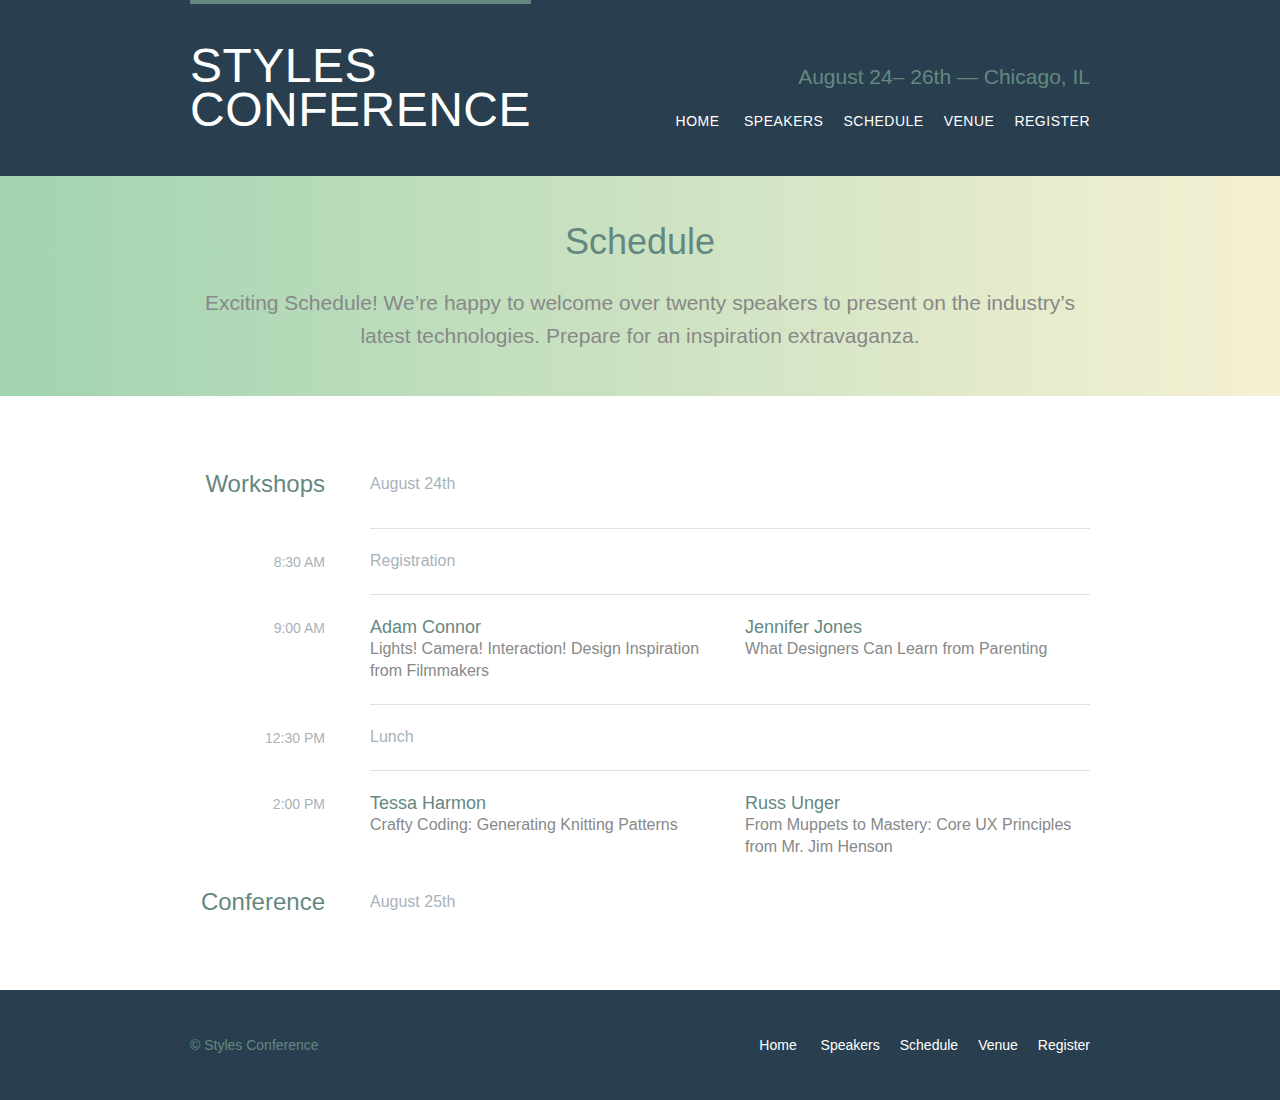
==== schedule.html @ 66e48650 "Added Shay Howe Event Conference Website project" ====
<!DOCTYPE html>
<html lang="en">
<head>
    <meta charset="UTF-8">
    <meta http-equiv="X-UA-Compatible" content="IE=edge">
    <meta name="viewport" content="width=device-width, initial-scale=1.0">
    <title>Schedule Page - Styles Conference</title>
    

<!--Copy path vs copy relative path-->
    <link rel="stylesheet" href="assets/stylesheets/reset.css">
    <link rel="stylesheet" href="assets/stylesheets/main.css">
</head>

<!--Copy path vs copy relative path-->

<body>

    <!--HEADER OF THE PAGE-->
    <header class="primary-header container group">
        <h1 class ="logo">
            <a href="index.html">Styles <br> Conference </a> 
        </h1>
        
        <h3 class="tagline">August 24&ndash; 26th &mdash; Chicago, IL</h3>

        <nav class="nav primary-nav">
            <ul>
                <li> <a href="index.html">Home</a></li> <!-- Using the comment to remove the blank space that would have been left between each <li> element 
                --><li> <a href="speakers.html">Speakers</a></li><!--
                --><li> <a href="schedule.html">Schedule</a></li><!--
                --><li> <a href="venue.html">Venue</a></li><!--
                --><li> <a href="register.html">Register</a></li>
            </ul>
        </nav>

    </header>
    
    <!--SECTIONS, DIVS, ARTICLES, ASIDES & MISC -->
    <section class="row-alt">
        <div class="lead container">
            <h1>Schedule</h1>

            <p>Exciting Schedule! We&#8217;re happy to welcome over twenty speakers to present on the industry&#8217;s latest technologies. Prepare for an inspiration extravaganza.</p>

        </div>
    </section>

    <section class="row">

        <div class="container">

            <table>
                <thead>
                    <tr>
                        <th scope ="row">
                            Workshops
                        </th>

                        <td class="schedule-offset" colspan="2">
                            August 24th
                        </td>
                    </tr>
                </thead>

                <tbody>
                    <tr>
                        <th scope="row">
                            <time datetime="08:30:00">8:30 AM</time>
                        </th>

                        <td class="schedule-offset" colspan="2">
                            Registration
                        </td>
                    </tr>

                    <tr>
                        <th scope="row">
                            <time datetime="09:00:00">9:00 AM</time>
                        </th>

                        <td>
                            <a href="speakers.html#adam-connor"> 
                                <h4>Adam Connor</h4>
                                Lights! Camera! Interaction! Design Inspiration from Filmmakers
                            </a>
                        </td>

                        <td>
                            <a href="speakers.html#jennifer-jones">
                                <h4>Jennifer Jones</h4>
                                What Designers Can Learn from Parenting
                            </a>
                        </td>
                    </tr>
                    <tr>
                        <th scope="row">
                            <time datetime="12:30:00">12:30 PM </time>
                        </th>

                        <td class="schedule-offset" colspan="2">
                            Lunch
                        </td>
                    </tr>

                    <tr>
                        <th scope="row">
                            <time datetime="14:00">2:00 PM</time>
                        </th>
                        <td>
                            <a href="speakers.html#tessa-harmon">
                                <h4>Tessa Harmon</h4>
                                Crafty Coding: Generating Knitting Patterns
                            </a>
                        </td>

                        <td>
                            <a href="speakers.html#russ-unger">
                                <h4>Russ Unger</h4>
                                From Muppets to Mastery: Core UX Principles from Mr. Jim Henson
                            </a>
                        </td>
                    </tr>

                    <thead>
                        <tr>
                            <th scope="row">
                                Conference
                            </th>
    
                            <td class="schedule-offset" colspan="2">
                                August 25th
                            </td>
                        </tr>
                    </thead>
                </tbody>
            </table>

        </div>
    </section>
  

    <!--FOOTER OF THE PAGE-->
    <footer class="primary-footer container group">
        <small>&copy; Styles Conference</small>
        <!-- <a href="mailto:smarttrax@gmail.com?subject=Reaching%20Out&body=How%20are%20you">Email Me</a> -->

        <nav class="nav">
            <ul>
                <li> <a href="index.html">Home</a></li> <!-- Using the comment to remove the blank space that would have been left between each <li> element 
                --><li> <a href="speakers.html">Speakers</a></li><!--
                --><li> <a href="schedule.html">Schedule</a></li><!--
                --><li> <a href="venue.html">Venue</a></li><!--
                --><li> <a href="register.html">Register</a></li>
            </ul>
        </nav>

    </footer>

  </body> 


</html>
---- assets/stylesheets/main.css ----
/*
  ========================================
  Custom styles
  ========================================
*/
body {
	background: #293f50;
	color: #888;
	font: 300 16px/22px "Lato", "Open Sans", "Helvetica Neue", Helvetica, Arial, sans-serif;
}

/*
  ========================================
  Grid
  ========================================
*/

*,
*:before,
*:after {
  -webkit-box-sizing: border-box;
     -moz-box-sizing: border-box;
          box-sizing: border-box;
}

.container,
.grid {
	margin: 0 auto;
	width: 960px;
}

.container {
	padding-left: 30px;
	padding-right: 30px;
}

.grid,
.col-1-3,
.col-2-3 {
	padding-left: 15px;
	padding-right: 15px;
}

.col-1-3 {
	width: 33.33%;
}

.col-2-3 {
	width: 66.66%;
}

.col-1-3,
.col-2-3 {
	display: inline-block;
	vertical-align: top;
}



/*
  ========================================
  Clearfix
  ========================================
*/
.group:before,
.group:after {
  content: "";
  display: table;
}
.group:after {
  clear: both;
}
.group {
  clear: both;
  *zoom: 1;
}

/*
  ========================================
  Rows
  ========================================
*/

.row,
.row-alt {
	min-width: 960px;
}

.row {
	background: #fff;
	padding: 66px 0 44px 0;
}

.row-alt {
	background: #cbe2c1;
	background: -webkit-linear-gradient(to right, #a1d3b0, #f6f1d3);
	background:    -moz-linear-gradient(to right, #a1d3b0, #f6f1d3);
	background:         linear-gradient(to right, #a1d3b0, #f6f1d3);
	padding: 44px 0 22px 0;
}

/*
  ========================================
  Typography
  ========================================
*/

h1, h3, h4, h5, p {
	margin-bottom: 22px;
}

h1, h3, h4, h5 {
	color: #648880;
}

h1 {
	font-size: 36px;
	line-height: 44px;
}
h2 {
	font-size: 24px;
	line-height: 44px;
}
h3 {
	font-size: 21px;
}
h4 {
	font-size: 18px;
}
h5 {
	color: #a9b2b9;
	font-size: 14px;
	font-weight: 400;
	text-transform: uppercase;
}

strong {
	font-weight: 400;
  }

cite, 
em {
	font-style: italic;
  }


  /*
  ========================================
  Leads
  ========================================
*/

.lead {
	text-align: center;
}

.lead p {
	font-size: 21px;
	line-height: 33px;
}


/*
  ========================================
  Links
  ========================================
*/
  a {
	color: #648880;
	text-decoration: none;
  }

  a:hover {
	color: #a9b2b9;
  }

  p a {
	border-bottom: 1px solid #dfe2e5;
  }

  .primary-header a,
  .primary-footer a {
	color: #fff;
  }

  .primary-header a:hover,
  .primary-footer a:hover {
	color: #648880;
  }


/*
  ========================================
  Buttons
  ========================================
*/

.btn {
	border-radius: 5px;
	color: #fff;
	cursor: pointer;
	display: inline-block;
	font-weight: 400;
	letter-spacing: .5px;
	margin: 0;
	text-transform: uppercase;
  }


  .btn-alt{
	border: 1px solid #fff;
	padding: 10px 30px;
}

.btn-alt:hover {
	background: #fff;
	color: #648880;
}

.btn-default {
	border: 0;
	background: #648880;
	padding: 11px 30px;
	font-size: 14px;
}

.btn-default:hover {
	background: #77a198;
}


/*
  ========================================
  Primary header
  ========================================
*/
.logo {
	border-top: 4px solid #648880;
	float: left;
	font-size: 48px;
	font-weight: 100;
	letter-spacing: .5px;
	line-height: 44px;
	padding: 40px 0 22px 0;
	text-transform: uppercase;
}

.tagline {
	margin: 66px 0 22px 0;
	text-align: right;
}

.primary-nav {
	font-size: 14px;
	font-weight: 400;
	letter-spacing: .5px;
	text-transform: uppercase;
}


/*
  ========================================
  Primary footer
  ========================================
*/

.primary-footer {
	color: #648880;
	font-size: 14px;
	padding-bottom: 44px;
	padding-top: 44px;
}

.primary-footer small {
	float: left;
	font-weight: 400; 
}

/*
  ========================================
  Navigation
  ========================================
*/

.nav {
	text-align: right;
  }

.nav li {
	display: inline-block;
	margin: 0 10px;
	vertical-align: top;
}

.nav li:last-child {
	margin-right: 0;
}

/*
  ========================================
  Home
  ========================================
*/
.hero {
	color: #fff;
	line-height: 44px;
	padding: 22px 80px 66px 80px;
	text-align: center;
}

.hero h2 {
	font-size: 36px;
}

.hero p {
	font-size: 24px;
	font-weight: 100;
}

.teaser a:hover h3 {
	color: #a9b2b9
  }

.teaser img {
	border-radius: 5px;
	display: block;
	margin-bottom: 22px;
	max-width: 100%;
  }


  /*
  ========================================
  Speakers
  ========================================
*/

.speaker {
	margin-bottom: 44px;
}

.speaker-info {
	border: 1px solid #dfe2e5;
	border-radius: 5px;
	margin-top: 88px;
	padding-bottom: 22px;
	text-align: center;
}
.speaker-info img {
	border-radius: 80%;
	height: 130px;
	margin: -66px 0 22px 0;
	vertical-align: top;
}

/*
  ========================================
  Schedule
  ========================================
*/
table {
	width: 100%;
	margin-bottom: 44px;
}

table:last-child {
	margin-bottom: 0;
}

th,
td {
	padding-bottom: 22px;
	vertical-align: top;
}

th {
	padding-right: 45px;
	text-align: right;
	width: 20%;
}

td {
	width: 40%;
}

thead {
	line-height: 44px;
}

thead th {
	color: #648880;
	font-size: 24px;
}

tbody th {
	color: #a9b2b9;
	font-size: 14px;
	font-weight: 400;
	padding-top: 22px;
	text-transform: uppercase;
}

tbody td {
	border-top: 1px solid #dfe2e5;
	padding-top: 21px;
}

tbody td:first-of-type {
	padding-right: 15px;
}

tbody td:last-of-type {
	padding-left: 15px;
}

tbody td:only-of-type {
	padding-left: 0;
	padding-right: 0;
}

table a {
	color: #888
}

table h4 {
	margin-bottom: 0;
}

.schedule-offset {
	color: #a9b2b9;
}

/*
  ========================================
  Venue
  ========================================
*/

.venue-theatre {
	margin-bottom: 66px;
}

.venue-hotel {
	margin-bottom: 22px;
}

.venue-map {
	height: 264px;
}



/*
  ========================================
  Register
  ========================================
*/

.why-attend {
	list-style: square;
	margin: 0 0 22px 30px;
}

form {
	margin-bottom: 22px;
}

input,
select,
textarea {
  font: 300 16px/22px "Lato", "Open Sans", "Helvetica Neue", Helvetica, Arial, sans-serif;
}

.register-group label {
	color: #648880;
	cursor: pointer;
	font-weight: 400;
}

.register-group input,
.register-group select,
.register-group textarea {
  border: 1px solid #c6c9cc;
  border-radius: 5px;
  color: #888;
  display: block;
  margin: 5px 0 27px 0;
  padding: 5px 8px;
}
.register-group input,
.register-group textarea {
  width: 100%;
}
.register-group select {
  height: 34px;
  width: 60px;
}
.register-group textarea {
  height: 78px;
}
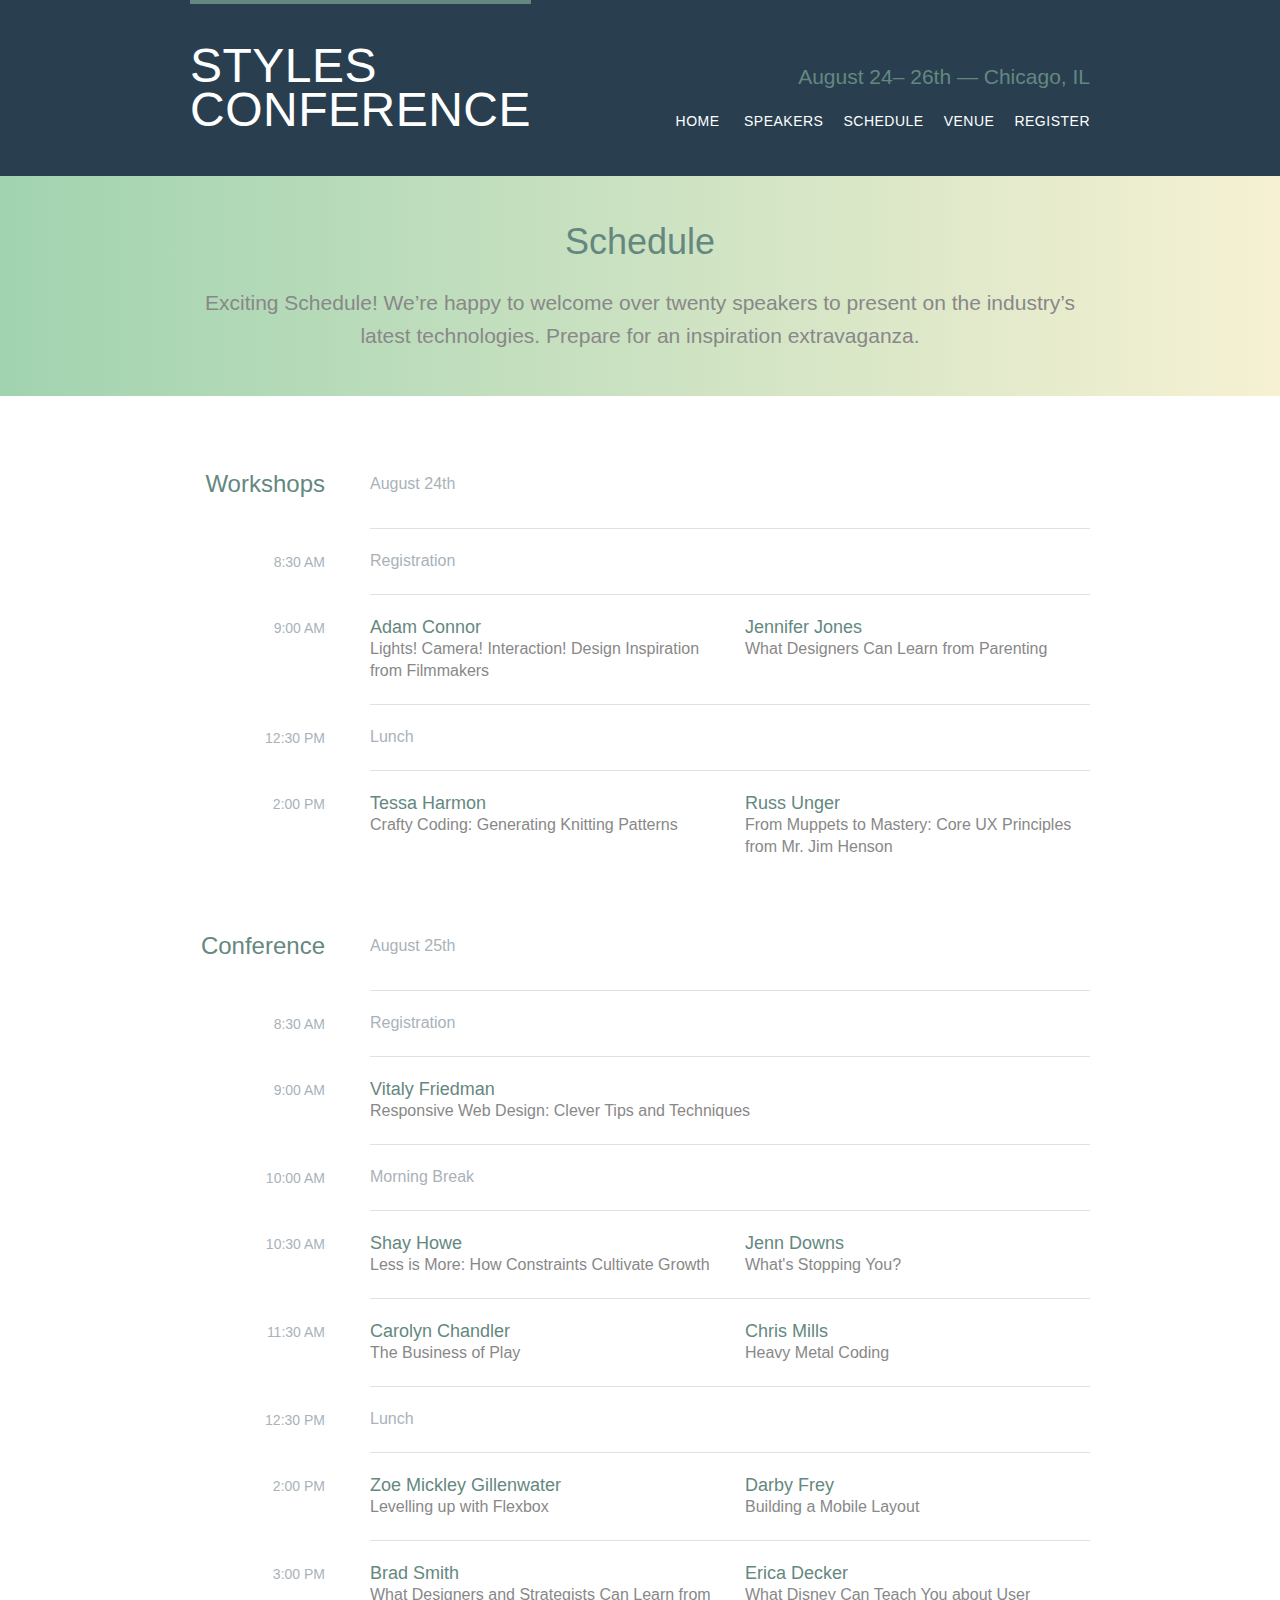
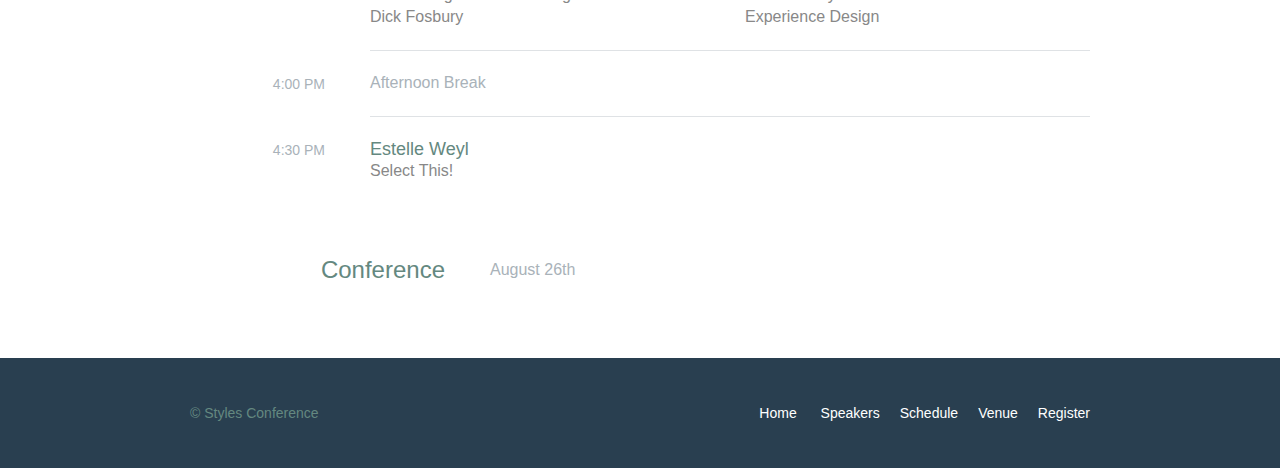
==== commit 996bedcf: "added Day 2 agenda items to the Schedule page" ====
--- a/schedule.html
+++ b/schedule.html
@@ -121,19 +121,182 @@
                             </a>
                         </td>
                     </tr>
-
-                    <thead>
-                        <tr>
-                            <th scope="row">
-                                Conference
-                            </th>
+                </tbody>
+            </table>
+
+
+            <table>
+                <thead>
+                    <tr>
+                        <th scope="row">
+                            Conference
+                        </th>
     
-                            <td class="schedule-offset" colspan="2">
-                                August 25th
-                            </td>
-                        </tr>
-                    </thead>
+                        <td class="schedule-offset" colspan="2">
+                            August 25th
+                        </td>
+                    </tr>
+                </thead>
+
+                <tbody>
+                    <tr>
+                        <th scope="row">
+                            <time datetime="08:30:00">8:30 AM</time>
+                        </th>
+
+                        <td class="schedule-offset" colspan="2">
+                            Registration
+                        </td>
+                    </tr>
+
+                    <tr>
+                        <th scope="row">
+                            <time datetime="09:00:00">9:00 AM</time>
+                        </th>
+
+                        <td colspan="2">
+                            <a href="speakers.html#vitaly-friedman"> 
+                                <h4>Vitaly Friedman</h4>
+                                Responsive Web Design: Clever Tips and Techniques
+                            </a>
+                        </td>
+                    </tr>
+
+                    <tr>
+                        <th scope="row">
+                            <time datetime="10:00:00">10:00 AM </time>
+                        </th>
+
+                        <td class="schedule-offset" colspan="2">
+                            Morning Break
+                        </td>
+                    </tr>
+
+                    <tr>
+                        <th scope="row">
+                            <time datetime="10:30:00">10:30 AM</time>
+                        </th>
+                        <td>
+                            <a href="speakers.html#shay-howe">
+                                <h4>Shay Howe</h4>
+                                Less is More: How Constraints Cultivate Growth
+                            </a>
+                        </td>
+
+                        <td>
+                            <a href="speakers.html#jenn-downs">
+                                <h4>Jenn Downs</h4>
+                                What's Stopping You?
+                            </a>
+                        </td>
+                    </tr>
+
+                    <tr>
+                        <th scope="row">
+                            <time datetime="11:30:00">11:30 AM</time>
+                        </th>
+                        <td>
+                            <a href="speakers.html#carolyn-chandler">
+                                <h4>Carolyn Chandler</h4>
+                                The Business of Play
+                            </a>
+                        </td>
+
+                        <td>
+                            <a href="speakers.html#chris-mills">
+                                <h4>Chris Mills</h4>
+                                Heavy Metal Coding
+                            </a>
+                        </td>
+                    </tr>
+
+                    <tr>
+                        <th scope="row">
+                            <time datetime="12:30:00">12:30 PM </time>
+                        </th>
+
+                        <td class="schedule-offset" colspan="2">
+                            Lunch
+                        </td>
+                    </tr>
+
+                    <tr>
+                        <th scope="row">
+                            <time datetime="14:00">2:00 PM</time>
+                        </th>
+                        <td>
+                            <a href="speakers.html#zoe-mickley-gillenwater">
+                                <h4>Zoe Mickley Gillenwater</h4>
+                                Levelling up with Flexbox
+                            </a>
+                        </td>
+
+                        <td>
+                            <a href="speakers.html#darby-frey">
+                                <h4>Darby Frey</h4>
+                                Building a Mobile Layout
+                            </a>
+                        </td>
+                    </tr>
+
+                    <tr>
+                        <th scope="row">
+                            <time datetime="15:00">3:00 PM</time>
+                        </th>
+                        <td>
+                            <a href="speakers.html#brad-smith">
+                                <h4>Brad Smith</h4>
+                                What Designers and Strategists Can Learn from Dick Fosbury
+                            </a>
+                        </td>
+
+                        <td>
+                            <a href="speakers.html#erica-decker">
+                                <h4>Erica Decker</h4>
+                                What Disney Can Teach You about User Experience Design
+                            </a>
+                        </td>
+                    </tr>
+
+                    <tr>
+                        <th scope="row">
+                            <time datetime="16:00">4:00 PM </time>
+                        </th>
+
+                        <td class="schedule-offset" colspan="2">
+                            Afternoon Break
+                        </td>
+                    </tr>
+
+                    <tr>
+                        <th scope="row">
+                            <time datetime="16:30">4:30 PM</time>
+                        </th>
+                        <td colspan="2">
+                            <a href="speakers.html#estelle-weyl">
+                                <h4>Estelle Weyl</h4>
+                                Select This!
+                            </a>
+                        </td>
+                    </tr>
                 </tbody>
+            </table>
+            
+
+            <table>
+                <thead>
+                    <tr>
+                        <th scope="row">
+                            Conference
+                        </th>
+    
+                        <td class="schedule-offset" colspan="2">
+                            August 26th
+                        </td>
+                    </tr>
+                </thead>
+
+                
             </table>
 
         </div>
